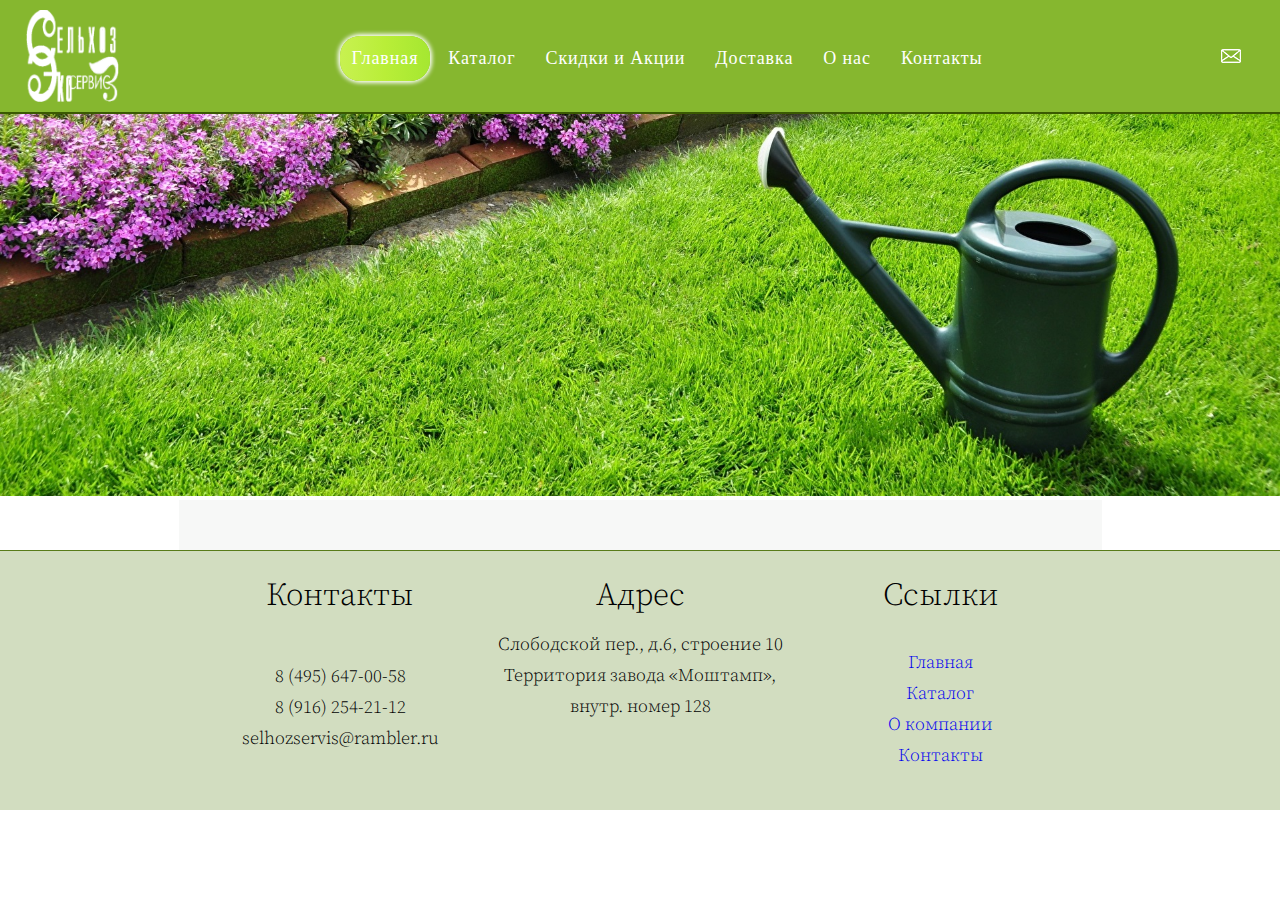
==== index.html @ 8cfbd782 "Rename main.html to index.html" ====
<!DOCTYPE html>
<html lang="ru">

<head>
        <meta charset="UTF-8">
        <meta name="viewport" content="width=device-width, initial-scale=1" />

        <link rel="stylesheet" href="style/style.css">
        <link rel="stylesheet" href="style/style_main.css">
        <title>Document</title>
</head>

<body>
        <header>
                <div class="header_container">
                        <div class="header_logo">
                                <img src="img/logo_white.png" class="logo" title="СельхозСервис">
                        </div>
                        <div class="header_menu">
                                <nav>
                                        <a class="active" href="#main">Главная</a>
                                        <a href="catalog.html">Каталог</a>
                                        <a href="sale.html">Скидки и Акции</a>
                                        <a href="delivery.html">Доставка</a>
                                        <a href="about.html">О нас</a>
                                        <a href="contact.html">Контакты</a>
                                </nav>
                        </div>
                        <div class="header_email">
                                <div class="img_email_message" style="margin-right:20px;"><img src="img/message.png"
                                                class="img_message"></div>
                                <div id="header" style="max-width: 85%;
                        height: 100%;"></div>
                        </div>
                </div>
        </header>

        <main>
               
                <section>
                        <div class="selection_begin_photo">
                                <img src="img/main/dacha4.jpg"
                                        style="max-width: 100%; background-size: cover; margin: 0;"></div>

                </section>
              
                <div class="container">
                        <div class="container2">
                                <section>

                                </section>
                               
                                <section>
                                        
                                </section>
                        </div>
                </div>
        </main>
        <footer>
                <div class="container_footer">
                        <div class="footer_list">
                                <div class="footer_item">
                                        <div class="footer_item_title">
                                                <p class="text32Light">Контакты</p>
                                        </div>
                                        <div class="footer_item_content">
                                                <p>
                                                        8 (495) 647-00-58 <br> 8 (916) 254-21-12 <br>
                                                        selhozservis@rambler.ru
                                                </p>
                                        </div>
                                </div>

                                <div class="footer_item">
                                        <div class="footer_item_title">
                                                Адрес
                                        </div>
                                        <div class="footer_item_content">
                                                Слободской пер., д.6, строение 10
                                                Территория завода «Моштамп»,
                                                внутр. номер 128
                                        </div>
                                </div>

                                <div class="footer_item">
                                        <div class="footer_item_title">
                                                Ссылки
                                        </div>
                                        <div class="footer_item_content">
                                                <div class="footer_menu_item_content">
                                                        <ul>
                                                                <li><a href="main.html">Главная</a></li>
                                                                <li><a href="catalog.html">Каталог</a></li>
                                                                <li><a href="about.html">О компании</a></li>
                                                                <li><a href="contact.html">Контакты</a></li>
                                                        </ul>
                                                </div>
                                        </div>
                                </div>
                        </div>
                </div>
        </footer>
</body>

</html>
---- style/style.css ----
* {
    box-sizing: border-box;
}

@font-face {
    font-family: "SourceSerifPro-Regular";
    src: url("/fonts/SourceSerifPro-Regular.ttf");
}

@font-face {
    font-family: "SourceSerifPro-Bold";
    src: url("/fonts/SourceSerifPro-Bold.ttf");
}

@font-face {
    font-family: "SourceSerifPro-SemiBold";
    src: url("/fonts/SourceSerifPro-SemiBold.ttf");
}

@font-face {
    font-family: "SourceSerifPro-Light";
    src: url("/fonts/SourceSerifPro-Light.ttf");
}

body {
    margin: 0;
    background-color: #fff;
}


main {
    max-width: 100%;
    max-height: 100%;


    align-items: center;
    align-content: center;
    justify-content: center;
    overflow: auto;

}

ul {
    padding: 0;
}

ul li {
    list-style-type: none;
}
/*из contact для каркаса*/
.container {
    margin: 0;
    max-width: 100%;
    display: flex;
    align-items: center;
    justify-content: space-between;
    flex-wrap: wrap;
}

.container2 {
    width: 923px;
    background-color: #f7f8f7;
    margin: 0 auto;
    padding-bottom: 50px;
}

.about_title {
    padding-top: 28px;
    padding-bottom: 59px;
    text-align: center;
    font-size: 32px;
    font-family: "SourceSerifPro-SemiBold";
    color: rgb(134, 183, 47);
    font-weight: bold;
    line-height: 0.966;
}

.content {
    display: flex;
    max-width: 100%;
    justify-content: space-between;
    flex-wrap: wrap;
    text-align: center;
    
}




.text14Regular{
    font-size: 14px;
    font-family: "SourceSerifPro-Regular";
    color: rgb(1, 1, 1);
    line-height: 2.208;
}
.text14SemiBold{
    font-size: 14px;
    font-family: "SourceSerifPro-SemiBold";
    font-weight: bold;
    color: rgb(1, 1, 1);
    line-height: 2.208;
}
/**/

.container_center {
    max-width: 80%;
    margin-top: 114px;
    background: #60a839;
    margin: 0 auto;
}

a {
    text-decoration: none;
}

footer a:hover {
    text-decoration: underline;
}

footer a:visited {
    color: #000000;
}

p {
    margin-top: 0;
}
header .header_logo {
    padding-left: 25px;
}

header .header_menu {
    max-width: 70%;
    align-items: center;
}

header .header_email {
    padding-right: 25px;
    max-width:100%;
    margin: 0;
    display: flex;
    align-items: center;
    justify-content: center;
    flex-wrap: wrap;
}

header .img_message {
    width: 20px;
    height: 14px;
    align-items: center;
}

header div.img_email_message {
    max-width: 20%;
    align-items: center;
    vertical-align: middle;
    height: 100%;
}

header div.img_email_textmessage {
max-width: 85%;
    height: 100%;
}


header {
    margin: 0;
    max-width: 100%;
    
    align-items: center;
    justify-content: space-between;
    flex-wrap: wrap;
    min-height: 114px;
    border-bottom: 2px solid #3a5901;
    background-color: #86b72f;
}
.header_container{
    padding-top: 10px;
    margin: 0;
    max-width: 100%;
    display: flex;
    align-items: center;
    justify-content: space-between;
    flex-wrap: wrap;
}

header a {
    font-family: "Source Serif Pro-Regular";
    float: left;
    color: #fff;
    text-align: center;
    padding: 12px;
    margin: 3px;
    text-decoration: none;
    font-size: 18px;
    line-height: normal;
    letter-spacing: 0.9px;
    border-radius: 3px;
}

header img.logo {
    width: 94px;
    height: 92px;
}

header div.header_menu a:hover {
    border-radius: 20px;
    background-image: linear-gradient(to right, #c8f151, #b9ee38, #a5e731);
}
header div.header_email a:hover{
    text-decoration: underline;
}

header a.active {
    border-radius: 20px;
    background-image: linear-gradient(to right, #c8f151, #b9ee38, #a5e731);
    box-shadow: 0 0 4px 2px #fff;
}



@media screen and (max-width: 500px) {
    header {
        text-align: center;
    }
    .header_container{
        flex-direction: column;
    }
    
    header a {
        height: none;
        float: none;
        display: block;
        text-align: center;
    }

    .header_menu {
        text-align: center;
        float: none;
        padding: 0;
        padding-top: 20px;
        padding-bottom: 20px;
    }
}



/*FOOTER готов, но надо выравнять divы*/
footer {
    border-top: 1px solid rgb(89, 123, 25);
    background-color: rgb(210, 221, 192);
    width: 100%;
    bottom: 0;
    left: 0;
    margin: 0 auto;
    display: flex;
    padding-bottom: 20px;
    justify-content: space-between;
    display: -webkit-box;
    display: -ms-flexbox;
    -webkit-box-pack: justify;
    -ms-flex-pack: justify;
    text-align: center;
}


.container_footer {
    max-width: 1400px;
    display: flex;
    display: -webkit-box;
    display: -ms-flexbox;
    -webkit-box-align: center;
    -ms-flex-align: center;
    align-items: center;
    -webkit-box-pack: justify;
    -ms-flex-pack: justify;
    justify-content: space-evenly;
    margin: 0 auto;
    height: 100%;
    -ms-flex-wrap: wrap;
    flex-wrap: wrap;
}

.footer_list {
    width: 100%;
    display: -webkit-box;
    display: -ms-flexbox;
    display: flex;
    -webkit-box-pack: justify;
    -ms-flex-pack: justify;
    justify-content: space-between;
    flex-wrap: wrap;
    text-align: center;
}

.footer_item {
    width: 300px;
    text-align: center;
}

.footer_item_title {
    font-size: 32px;
    font-family: "SourceSerifPro-Light";
    color: rgb(0, 0, 0);
    line-height: 0.966;
    text-align: center;
    margin-top: 30px;
    padding-bottom: 18px;
}

.footer_item_content {
    font-size: 18px;
    font-family: "SourceSerifPro-Light";
    color: rgb(0, 0, 0);
    line-height: 1.717;
    text-align: center;
}
.footer_menu_item_content{
    text-align: center;
    
}

@media (max-width: 1199px) {
    footer .footer_list {
        display: -webkit-box;
        display: -ms-flexbox;
        display: flex;
        -webkit-box-pack: justify;
        -ms-flex-pack: justify;
        justify-content: space-between;
        -ms-flex-wrap: wrap;
        flex-wrap: wrap;
        margin: 0;
    }

    footer .footer_item {
        margin: 0 auto;
    }
}
---- style/style_main.css ----
/*MAIN FOR MAIN*/

.selection_begin_photo {
    position: relative;
    display: inline-block;
    margin: 0;
}


.container8 {
    max-width: 1129px;
    margin: 0 auto;
    display: grid;
    grid-template-columns: repeat(4, auto);
    grid-template-rows: repeat(2, auto);
    grid-gap: 43px;
    padding-bottom: 50px;
    padding-top: 50px;
}

.box {
    width: 200px;
    height: 200px;
    border: 10px solid #79a42e;
    background-color: #ffffff;
    padding-bottom: 48px;
    text-align: center;

}

.img_block_advertising {
    height: 213px;
    margin-top: 9px;
}
@media screen and (max-width: 500px) {

    .begin_text {
        font-size: 18px;
    }

    .selection_begin_photo {
        background-image: url(img/main/dacha4_mobile.jpg);
    }
}
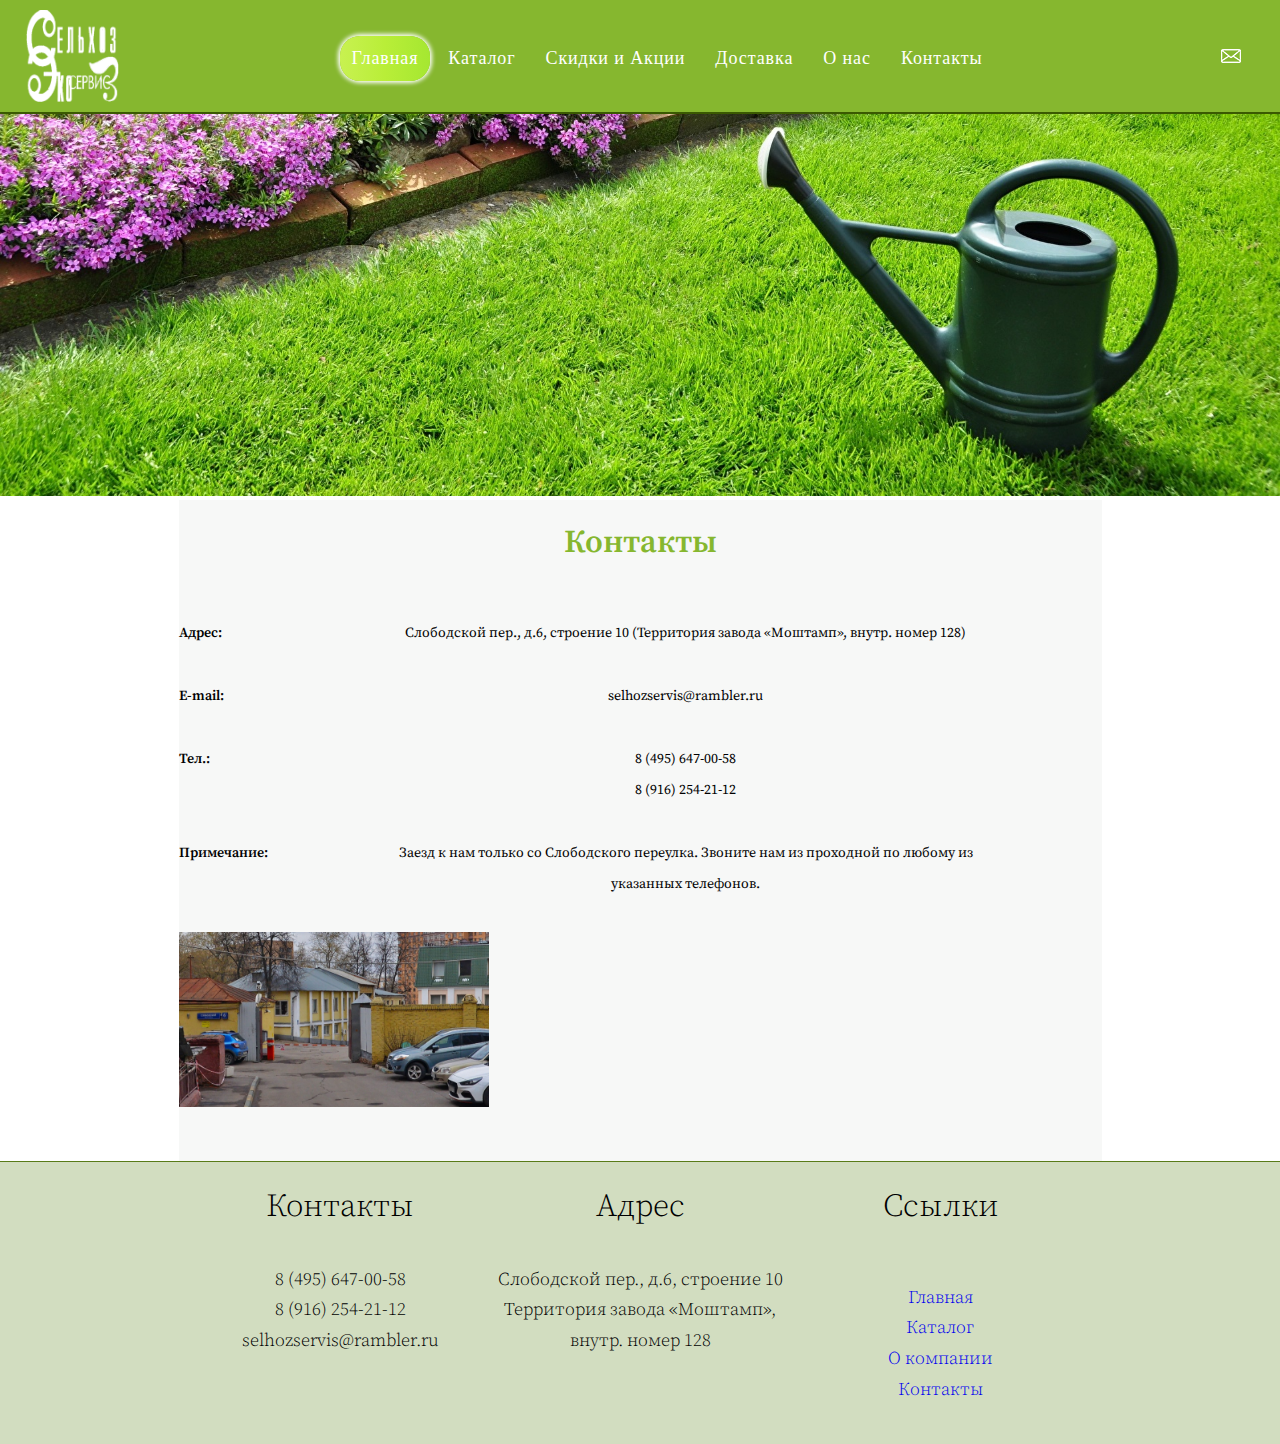
==== commit ec0c50bc: "Add download files" ====
--- a/index.html
+++ b/index.html
@@ -7,7 +7,7 @@
 
         <link rel="stylesheet" href="style/style.css">
         <link rel="stylesheet" href="style/style_main.css">
-        <title>Document</title>
+        <title>СельхозСервис</title>
 </head>
 
 <body>
@@ -44,18 +44,70 @@
 
                 </section>
               
-                <div class="container">
-                        <div class="container2">
-                                <section>
-
-                                </section>
-                               
-                                <section>
-                                        
-                                </section>
-                        </div>
-                </div>
-        </main>
+               
+                        <div class="container">
+                            <div class="container2">
+                                <div class="about_title">
+                                    Контакты
+                                </div>
+                                <div >
+                                    <div class="content">
+                                        <div class="about_text">
+                                            <div class="about_text2">
+                                                <div class="row">
+                                                    <div class="col1">
+                                                        <p class="text14SemiBold">Адрес:</p>
+                                                    </div>
+                                                    <div class="col2">
+                                                        <p class="text14Regular">Слободской пер., д.6, строение 10 (Территория завода
+                                                            «Моштамп», внутр.
+                                                            номер
+                                                            128)</p>
+                                                    </div>
+                                                </div>
+                                                <div class="row">
+                                                    <div class="col1">
+                                                        <p class="text14SemiBold">E-mail:</p>
+                                                    </div>
+                                                    <div class="col2">
+                                                        <p class="text14Regular">selhozservis@rambler.ru</p>
+                                                    </div>
+                                                </div>
+                                                <div class="row">
+                                                    <div class="col1">
+                                                        <p class="text14SemiBold">Тел.:</p>
+                                                    </div>
+                                                    <div class="col2">
+                                                        <p class="text14Regular">8 (495) 647-00-58 <br> 8 (916) 254-21-12</p>
+                                                    </div>
+                                                </div>
+                                                <div class="row">
+                                                    <div class="col1">
+                                                        <p class="text14SemiBold">Примечание:</p>
+                                                    </div>
+                                                    <div class="col2">
+                                                        <p class="text14Regular">Заезд к нам только со Слободского переулка.
+                                                            Звоните нам из проходной по любому из указанных телефонов.</p>
+                                                    </div>
+                                                </div>
+                
+                                            </div>
+                
+                                        </div>
+                                        <div class="contact_img"><img src="img/contact/Screenshot_1.png" class="img_office" width="310"
+                                            height="175px"></div>
+                                    </div>
+                                </div>
+                                <div class="map">
+                                    <script type="text/javascript" charset="utf-8" async
+                                        src="https://api-maps.yandex.ru/services/constructor/1.0/js/?um=constructor%3Acd8664dd076757a3c98a2d33facb6b38e25d924c8e239ab4960a46432c1061a1&amp;width=100%&amp;height=300&amp;lang=ru_RU&amp;scroll=true">
+                                    </script>
+                                </div>
+                            </div>
+                
+                
+                    </main>
+        
         <footer>
                 <div class="container_footer">
                         <div class="footer_list">
@@ -73,7 +125,7 @@
 
                                 <div class="footer_item">
                                         <div class="footer_item_title">
-                                                Адрес
+                                                <p class="text32Light">Адрес</p>
                                         </div>
                                         <div class="footer_item_content">
                                                 Слободской пер., д.6, строение 10
@@ -84,17 +136,15 @@
 
                                 <div class="footer_item">
                                         <div class="footer_item_title">
-                                                Ссылки
+                                                <p class="text32Light">Ссылки</p>
                                         </div>
                                         <div class="footer_item_content">
-                                                <div class="footer_menu_item_content">
                                                         <ul>
-                                                                <li><a href="main.html">Главная</a></li>
+                                                                <li><a href="index.html">Главная</a></li>
                                                                 <li><a href="catalog.html">Каталог</a></li>
                                                                 <li><a href="about.html">О компании</a></li>
                                                                 <li><a href="contact.html">Контакты</a></li>
                                                         </ul>
-                                                </div>
                                         </div>
                                 </div>
                         </div>
--- a/style/style.css
+++ b/style/style.css
@@ -58,7 +58,7 @@
 }
 
 .container2 {
-    width: 923px;
+    max-width: 923px;
     background-color: #f7f8f7;
     margin: 0 auto;
     padding-bottom: 50px;
@@ -115,6 +115,7 @@
 
 footer a:hover {
     text-decoration: underline;
+    color: black;
 }
 
 footer a:visited {
@@ -168,7 +169,7 @@
     
     align-items: center;
     justify-content: space-between;
-    flex-wrap: wrap;
+    
     min-height: 114px;
     border-bottom: 2px solid #3a5901;
     background-color: #86b72f;
@@ -180,7 +181,7 @@
     display: flex;
     align-items: center;
     justify-content: space-between;
-    flex-wrap: wrap;
+   
 }
 
 header a {
@@ -221,11 +222,22 @@
 @media screen and (max-width: 500px) {
     header {
         text-align: center;
+        flex-wrap: nowrap;
     }
     .header_container{
         flex-direction: column;
-    }
-    
+        flex-wrap: nowrap;
+    }
+    .header_menu {
+        display: flex;
+        flex-direction: column;
+        text-align: center;
+        flex-wrap: nowrap;
+        padding: 0;
+        padding-top: 20px;
+        padding-bottom: 20px;
+    }
+
     header a {
         height: none;
         float: none;
@@ -233,13 +245,7 @@
         text-align: center;
     }
 
-    .header_menu {
-        text-align: center;
-        float: none;
-        padding: 0;
-        padding-top: 20px;
-        padding-bottom: 20px;
-    }
+    
 }
 
 
@@ -249,6 +255,7 @@
     border-top: 1px solid rgb(89, 123, 25);
     background-color: rgb(210, 221, 192);
     width: 100%;
+    position: relative;
     bottom: 0;
     left: 0;
     margin: 0 auto;
@@ -304,7 +311,7 @@
     line-height: 0.966;
     text-align: center;
     margin-top: 30px;
-    padding-bottom: 18px;
+    padding-bottom: 10px;
 }
 
 .footer_item_content {
@@ -313,10 +320,6 @@
     color: rgb(0, 0, 0);
     line-height: 1.717;
     text-align: center;
-}
-.footer_menu_item_content{
-    text-align: center;
-    
 }
 
 @media (max-width: 1199px) {
--- a/style/style_main.css
+++ b/style/style_main.css
@@ -28,6 +28,35 @@
 
 }
 
+
+
+.row {
+    display: flex;
+    width: 100%;
+    justify-content: space-between;
+    padding-bottom: 18px;
+}
+
+.col1 {
+    max-width: 20.68%;
+    flex-wrap: wrap;
+}
+
+.col2 {
+    width: 75.5%;
+    flex-wrap: wrap;
+}
+
+
+
+
+
+
+
+
+
+
+
 .img_block_advertising {
     height: 213px;
     margin-top: 9px;
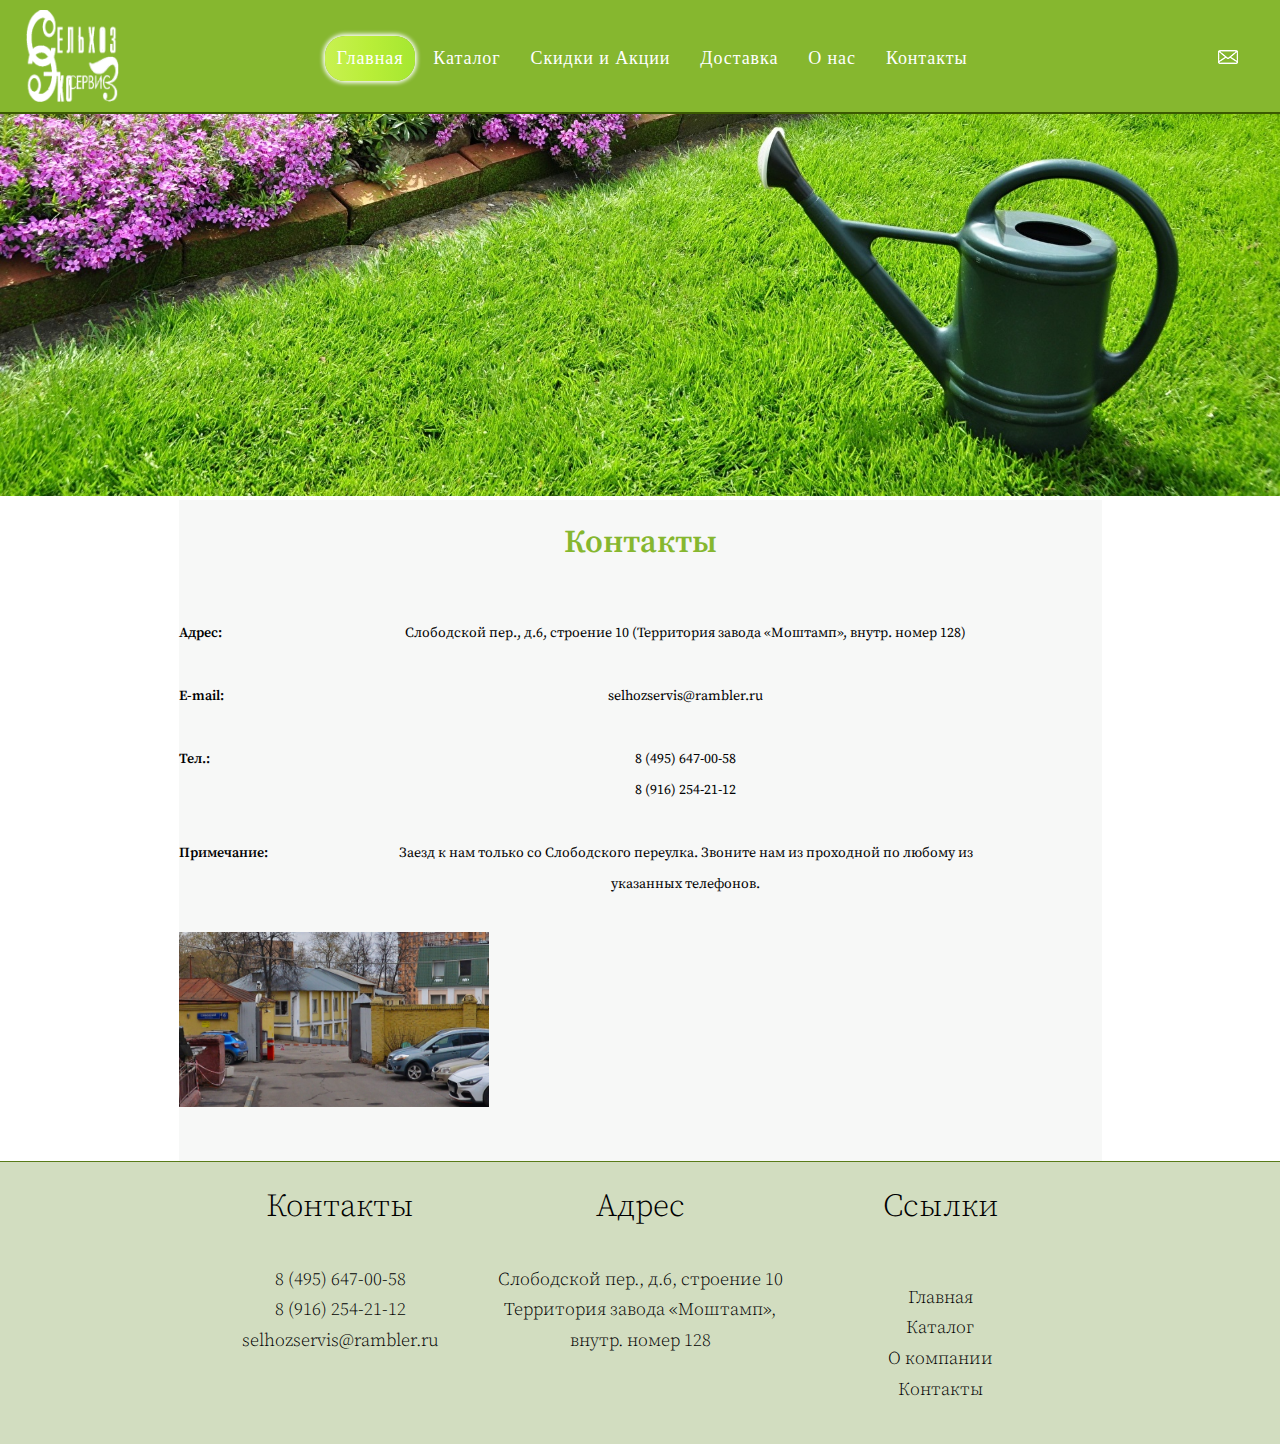
==== commit 927c159e: "Адптивность, ссылки" ====
--- a/index.html
+++ b/index.html
@@ -4,7 +4,7 @@
 <head>
         <meta charset="UTF-8">
         <meta name="viewport" content="width=device-width, initial-scale=1" />
-
+        <link rel="icon" type="image/png" href="img/icon.png">
         <link rel="stylesheet" href="style/style.css">
         <link rel="stylesheet" href="style/style_main.css">
         <title>СельхозСервис</title>
@@ -27,8 +27,8 @@
                                 </nav>
                         </div>
                         <div class="header_email">
-                                <div class="img_email_message" style="margin-right:20px;"><img src="img/message.png"
-                                                class="img_message"></div>
+                                <div class="img_email_message" style="margin-right:20px;"><a href="mailto:selhozservis@rambler.ru"><img src="img/message.png"
+                                        class="img_message"></a></div>
                                 <div id="header" style="max-width: 85%;
                         height: 100%;"></div>
                         </div>
@@ -108,48 +108,48 @@
                 
                     </main>
         
-        <footer>
-                <div class="container_footer">
-                        <div class="footer_list">
-                                <div class="footer_item">
-                                        <div class="footer_item_title">
-                                                <p class="text32Light">Контакты</p>
+                    <footer>
+                        <div class="container_footer">
+                                <div class="footer_list">
+                                        <div class="footer_item">
+                                                <div class="footer_item_title">
+                                                        <p class="text32Light">Контакты</p>
+                                                </div>
+                                                <div class="footer_item_content">
+                                                        <p>
+                                                                <a href="tel:+84956470058">8 (495) 647-00-58</a> <br><a href="tel:+89162542112"> 8 (916) 254-21-12</a> <br>
+                                                                <a href="mailto:selhozservis@rambler.ru">selhozservis@rambler.ru</a>
+                                                        </p>
+                                                </div>
                                         </div>
-                                        <div class="footer_item_content">
-                                                <p>
-                                                        8 (495) 647-00-58 <br> 8 (916) 254-21-12 <br>
-                                                        selhozservis@rambler.ru
-                                                </p>
+                
+                                        <div class="footer_item">
+                                                <div class="footer_item_title">
+                                                        <p class="text32Light">Адрес</p>
+                                                </div>
+                                                <div class="footer_item_content">
+                                                        Слободской пер., д.6, строение 10
+                                                        Территория завода «Моштамп»,
+                                                        внутр. номер 128
+                                                </div>
                                         </div>
-                                </div>
-
-                                <div class="footer_item">
-                                        <div class="footer_item_title">
-                                                <p class="text32Light">Адрес</p>
-                                        </div>
-                                        <div class="footer_item_content">
-                                                Слободской пер., д.6, строение 10
-                                                Территория завода «Моштамп»,
-                                                внутр. номер 128
-                                        </div>
-                                </div>
-
-                                <div class="footer_item">
-                                        <div class="footer_item_title">
-                                                <p class="text32Light">Ссылки</p>
-                                        </div>
-                                        <div class="footer_item_content">
-                                                        <ul>
-                                                                <li><a href="index.html">Главная</a></li>
-                                                                <li><a href="catalog.html">Каталог</a></li>
-                                                                <li><a href="about.html">О компании</a></li>
-                                                                <li><a href="contact.html">Контакты</a></li>
-                                                        </ul>
+                
+                                        <div class="footer_item">
+                                                <div class="footer_item_title">
+                                                        <p class="text32Light">Ссылки</p>
+                                                </div>
+                                                <div class="footer_item_content">
+                                                                <ul>
+                                                                        <li><a href="index.html">Главная</a></li>
+                                                                        <li><a href="catalog.html">Каталог</a></li>
+                                                                        <li><a href="about.html">О компании</a></li>
+                                                                        <li><a href="contact.html">Контакты</a></li>
+                                                                </ul>
+                                                </div>
                                         </div>
                                 </div>
                         </div>
-                </div>
-        </footer>
+                </footer>
 </body>
 
 </html>
--- a/style/style.css
+++ b/style/style.css
@@ -25,7 +25,7 @@
 body {
     margin: 0;
     background-color: #fff;
-}
+font-family: serif;}
 
 
 main {
@@ -113,14 +113,6 @@
     text-decoration: none;
 }
 
-footer a:hover {
-    text-decoration: underline;
-    color: black;
-}
-
-footer a:visited {
-    color: #000000;
-}
 
 p {
     margin-top: 0;
@@ -320,6 +312,17 @@
     color: rgb(0, 0, 0);
     line-height: 1.717;
     text-align: center;
+}
+footer a:hover {
+    text-decoration: underline;
+    color: black;
+}
+footer a:link{  
+    color: black;
+}
+
+footer a:visited {
+    color: #000000;
 }
 
 @media (max-width: 1199px) {
